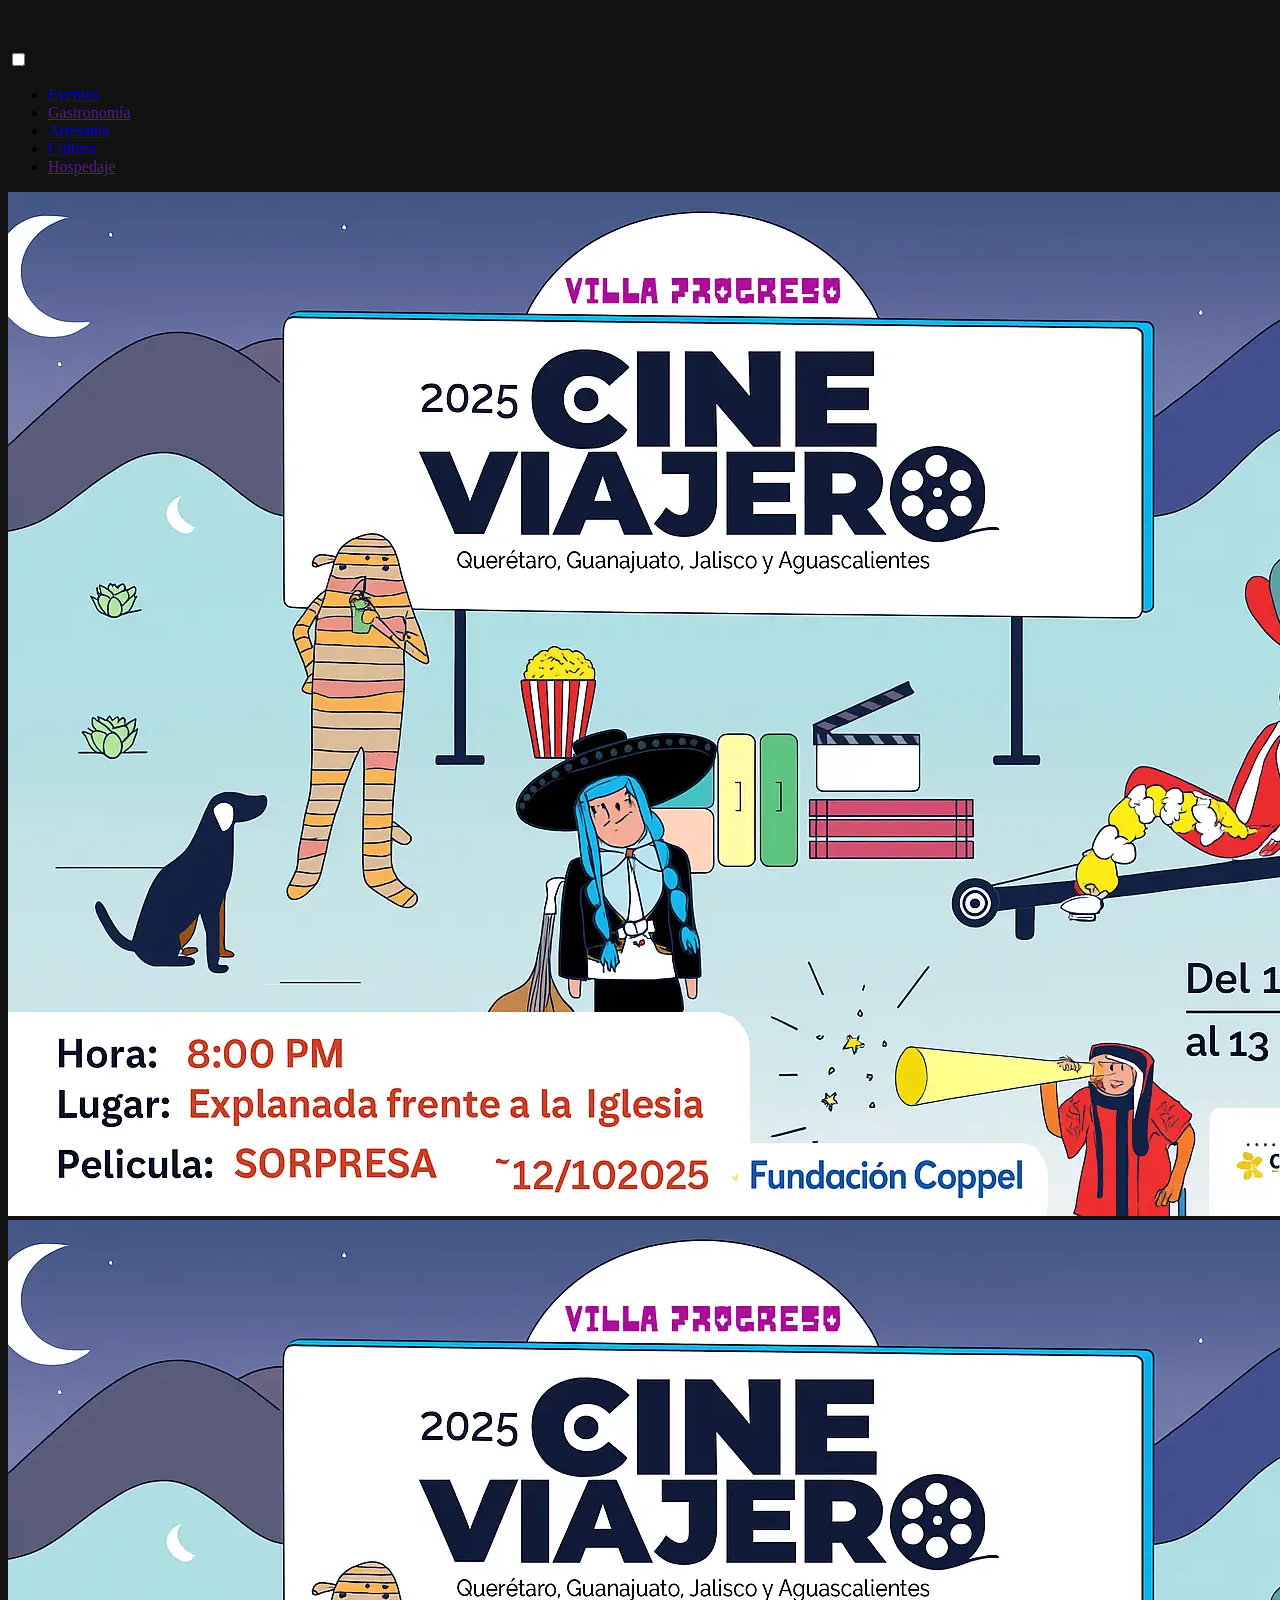
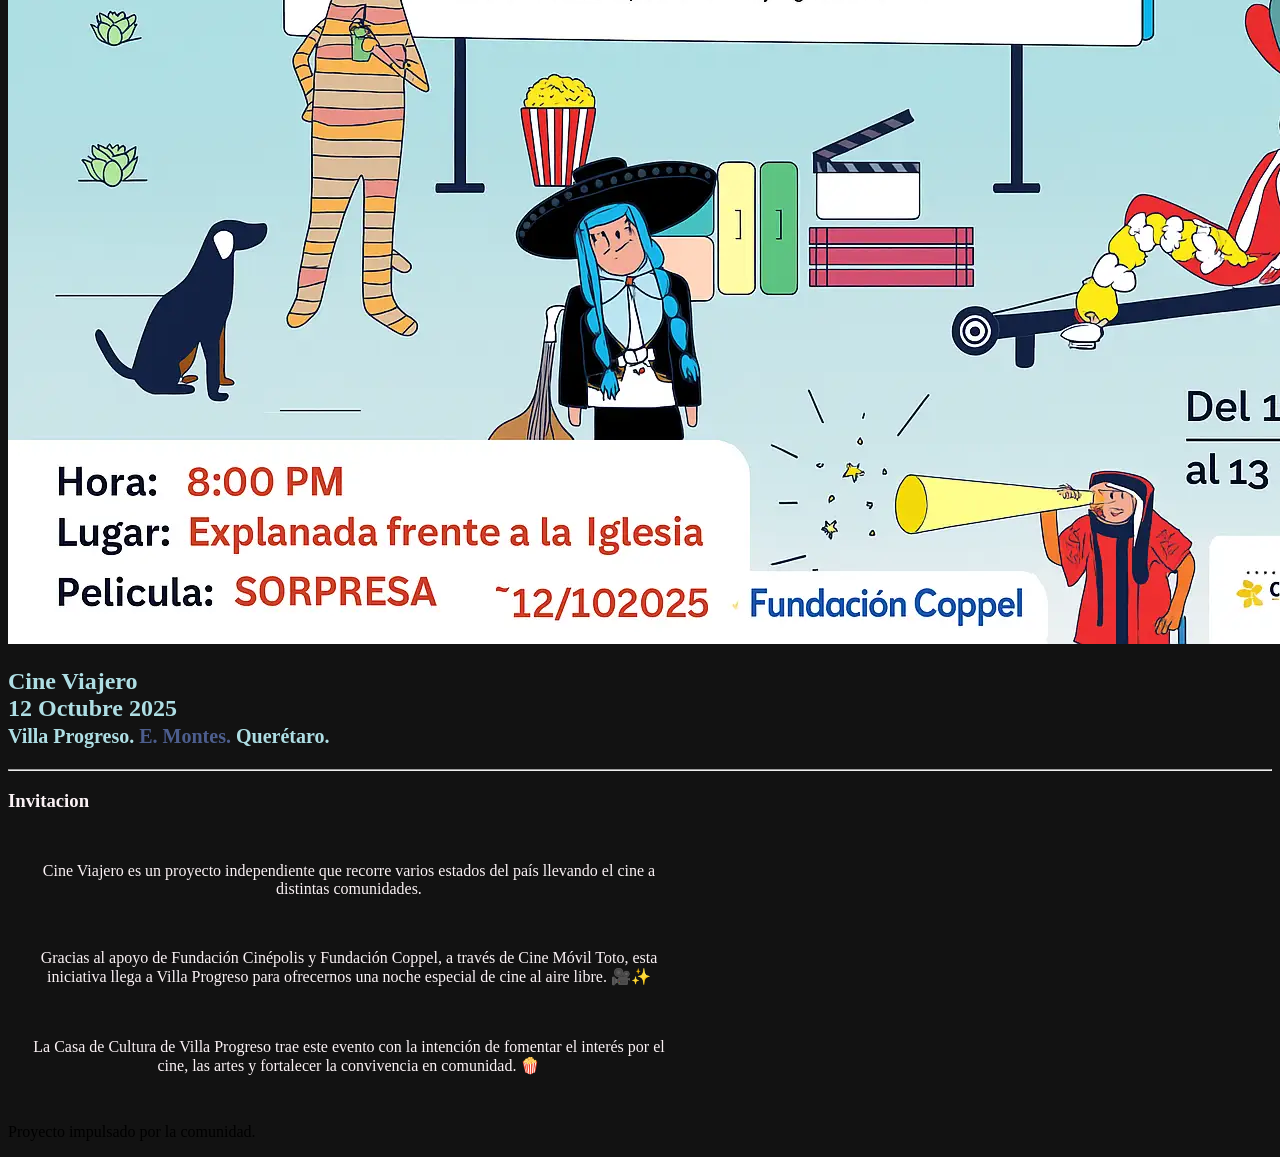
==== cineViajero.html @ 4c554a11 "se agrego evento cine viajero" ====
<!DOCTYPE html>
<html lang="es-MX">
  <head>
    <meta charset="UTF-8" />
    <meta name="viewport" content="width=device-width, initial-scale=1.0" />

    <title>Cine Viajero</title>

    <link
      rel="icon"
      sizes="16x16 32x32 48x48"
      type="image/x-icon"
      href="./assets/villaprogreso/ico/vpfav.ico"
    />

    <link rel="canonical" href="https://www.villaprogreso.com" />

    <meta
      name="description"
      content="Villa Progreso, considerada una de las joyas del semidesierto queretano, destaca por la riqueza de su cultura y tradición. Este emblemático lugar es reconocido por la elaboración de artesanías en ixtle, el aprovechamiento del maguey, su cerámica típica y, de manera especial, por la celebración en honor a San Miguel Arcángel, una festividad que reúne historia, devoción y comunidad."
    />

    <meta name="robots" content="Index, content" />
    <!-- <meta name="robots" content="Index, follow"> -->

    <meta name="theme-color" content="#226DAA" />

    <!-- open graph -->
    <!-- <meta property="og:title" content="Noche de Luna Villa Progreso" />
    <meta
      property="og:description"
      content="Noche de Luna, en Villa Progreso. Ezequiel Montes, Querétaro."
    />
    <meta property="og:image" content="./assets/carousel/eventos/ndle.webp" />
    <meta property="og:image:alt" content="Nocche de Luna ViLLA Progreso" /> -->

    <!-- <script defer src="js.js"></script> -->

    <link rel="stylesheet" href="./styles/styles.css" />
    <link rel="stylesheet" href="./styles/menu.css" />
    <link rel="stylesheet" href="./styles/conocenos.css" />
    <link rel="stylesheet" href="./styles/fiesta.css" />

    <!-- <link rel="stylesheet" href="./css/tablet.css" media="screen and (min-width: 600px)"> -->
    <!--media=s"creen and (width >= 600px)"-->
    <!-- <script defer src="./js/carousel.js"></script> -->
  </head>
  <body class="body">
    <header class="header">
      <nav class="nav container">
        <label for="" class="icox"></label>

        <figure class="nav__figure">
          <a href="./index.html">
            <img
              src="./assets/villaprogreso/ico/logoVilla.svg"
              alt=""
              class="nav__logo"
            />
          </a>
        </figure>

        <label class="nav__toggle">
          <input type="checkbox" id="menu-input" class="nav__input" />
        </label>

        <ul class="nav__list">
          <li class="nav__item">
            <a href="#" class="nav__link"> Eventos </a>
          </li>

          <li class="nav__item">
            <a href="" class="nav__link desabled"> Gastronomía</a>
          </li>

          <li class="nav__item">
            <a href="#" class="nav__link desabled"> Artesanía</a>
          </li>

          <li class="nav__item">
            <a href="#" class="nav__link desabled"> Cultura </a>
          </li>

          <li class="nav__item">
            <a href="" class="nav__link desabled"> Hospedaje </a>
          </li>
        </ul>
      </nav>
    </header>

    <main class="conocenos__main container">
      <div class="imgsBack">
        <div class="imgBack">
          <img
            src="./assets/carousel/eventos/cineviajero.webp"
            fetchpriority="high"
            alt=""
            class="imgbase"
          />
        </div>

        <picture class="imgfront">
          <img
            src="./assets/carousel/eventos/cineviajero.webp"
            alt=""
            style="object-fit: contain"
          />
          <!-- <figcaption>less</figcaption> -->
        </picture>
      </div>

      <article class="conocenos_article">
        <h2 id="evento__n">
          Cine Viajero<br />
           12 Octubre 2025<br>
          <small>Villa Progreso. <span id="se">E. Montes.</span> Querétaro.</small>
        </h2>

        <hr />

        <h3 id="cronograma__n">Invitacion</h3>
      </article>

      <section class="section__programa">
        <p class="tn">
          Cine Viajero es un proyecto independiente que recorre varios estados del país llevando el cine a distintas comunidades.

        </p>

        <p class="tn">
          Gracias al apoyo de Fundación Cinépolis y Fundación Coppel, a través de Cine Móvil Toto, esta iniciativa llega a Villa Progreso para ofrecernos una noche especial de cine al aire libre. 🎥✨

        </p>

        <p class="tn">
          La Casa de Cultura de Villa Progreso trae este evento con la intención de fomentar el interés por el cine, las artes y fortalecer la convivencia en comunidad. 🍿
        </p>
      </section>
    </main>

    <footer class="footer container">
      <p class="pn">Proyecto impulsado por la comunidad.</p>
    </footer>
  </body>
</html>
---- styles/fiesta.css ----
.body {
  background-color: oklch(0.18 0 0);
}

#evento__n {
  color: oklch(0.87 0.05 204.34);
}
#cronograma__n {
  color: oklch(0.97 0.01 0);
}

.th {
  color: oklch(0.87 0.09 82.75);
}
.tn {
  color: oklch(0.97 0.01 0);
  
}
.tnf {
  color: oklch(0.77 0.14 81.17);
}
#se {
  font-size: var(--espaciado-grande);
  color: oklch(0.49 0.08 268.7);
}
#hh {
  font-size: var(--espaciado-grande);
}

.section__programa {
  min-width: 300px;
  max-width: 650px;
  padding: 1em;
  display: grid;
  justify-self: center;
  text-align: center;
  gap: 1.2em;
}

.ab {
  margin: 1.2em;
}
.btnmm {
  font-size: var(--tamano-fuente-base);
  font-weight: bold;
  padding: 0.4em 1em;
  border-radius: var(--radio-borde);
  border: 2px solid oklch(0.65 0.14 64.22);
  color: oklch(0.97 0.01 0);
  align-self: center;
  text-decoration: none;
  text-align: center;
}

.galeN {
  display: grid;
  grid-template-columns: repeat(auto-fit, minmax(300px, 1fr));
  gap: 1rem;
  padding: 1em;

  img {
    border-radius: var(--radio-borde);
  }
}
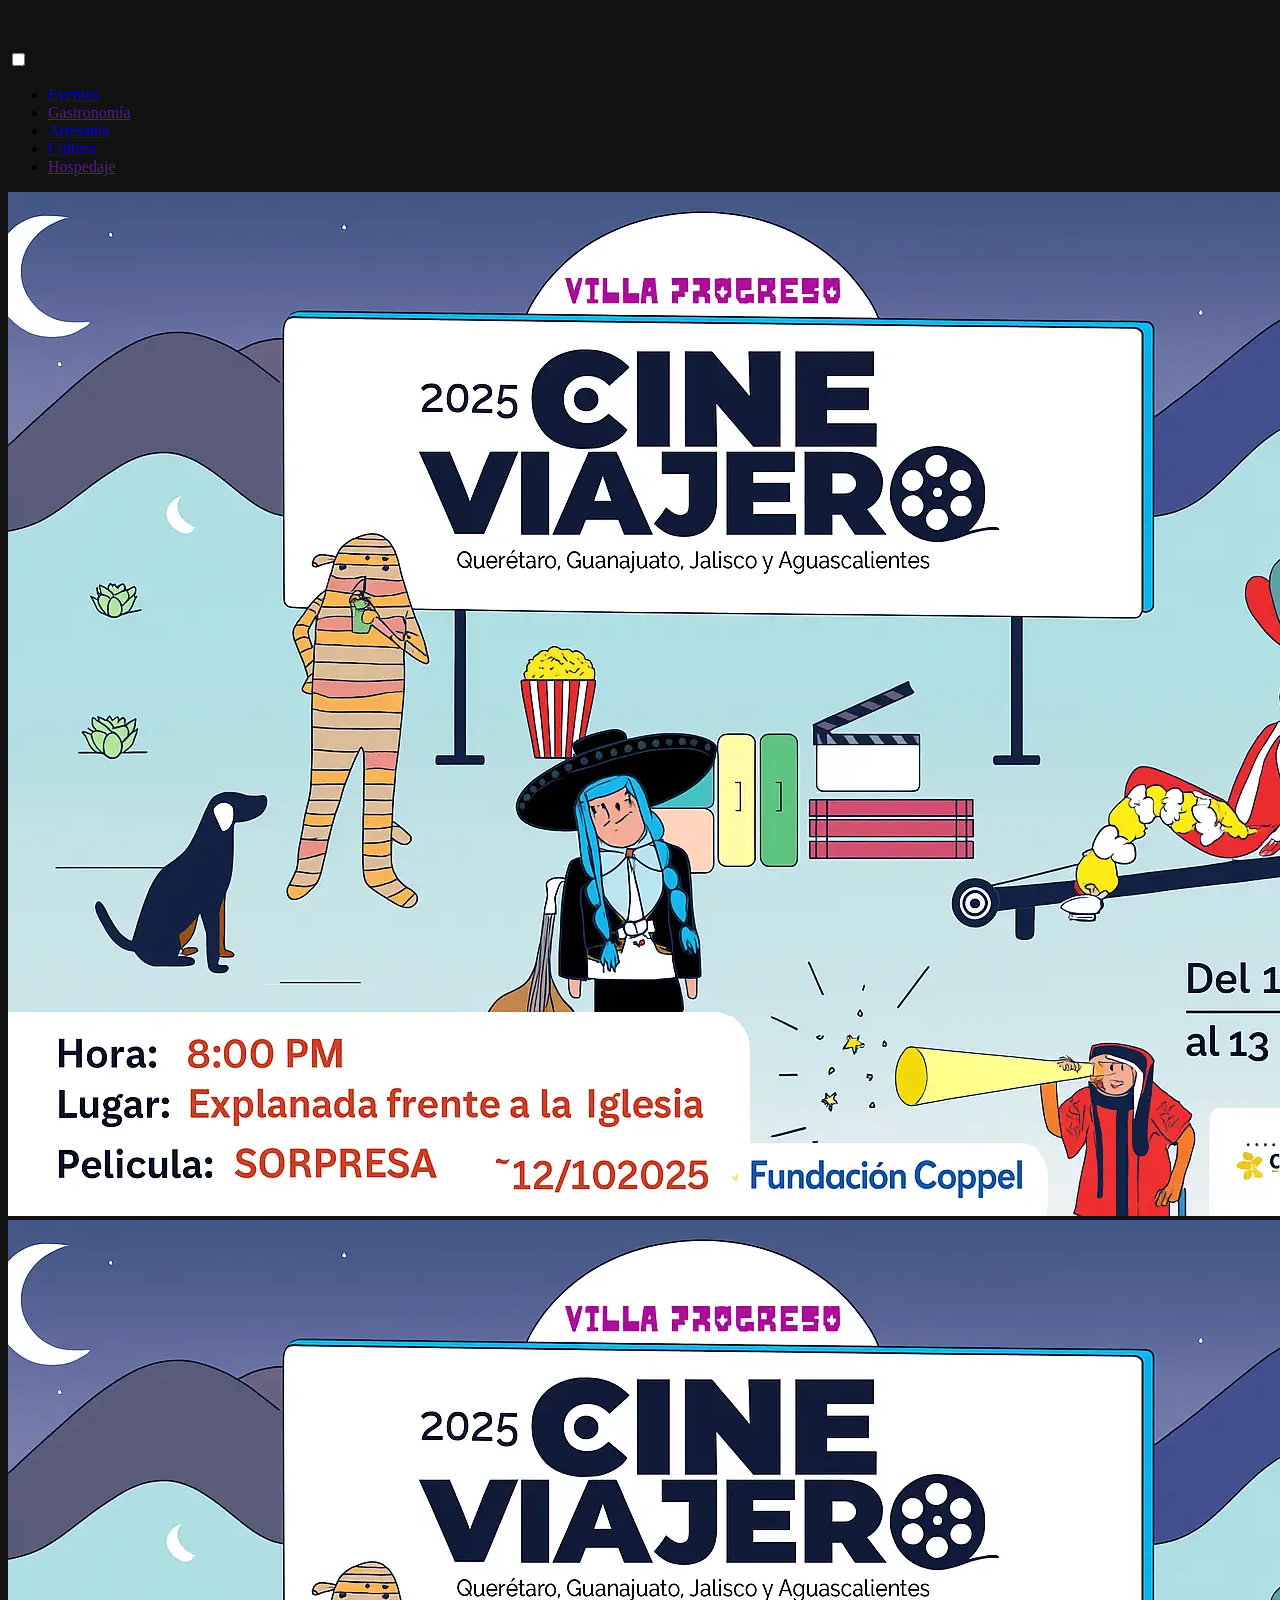
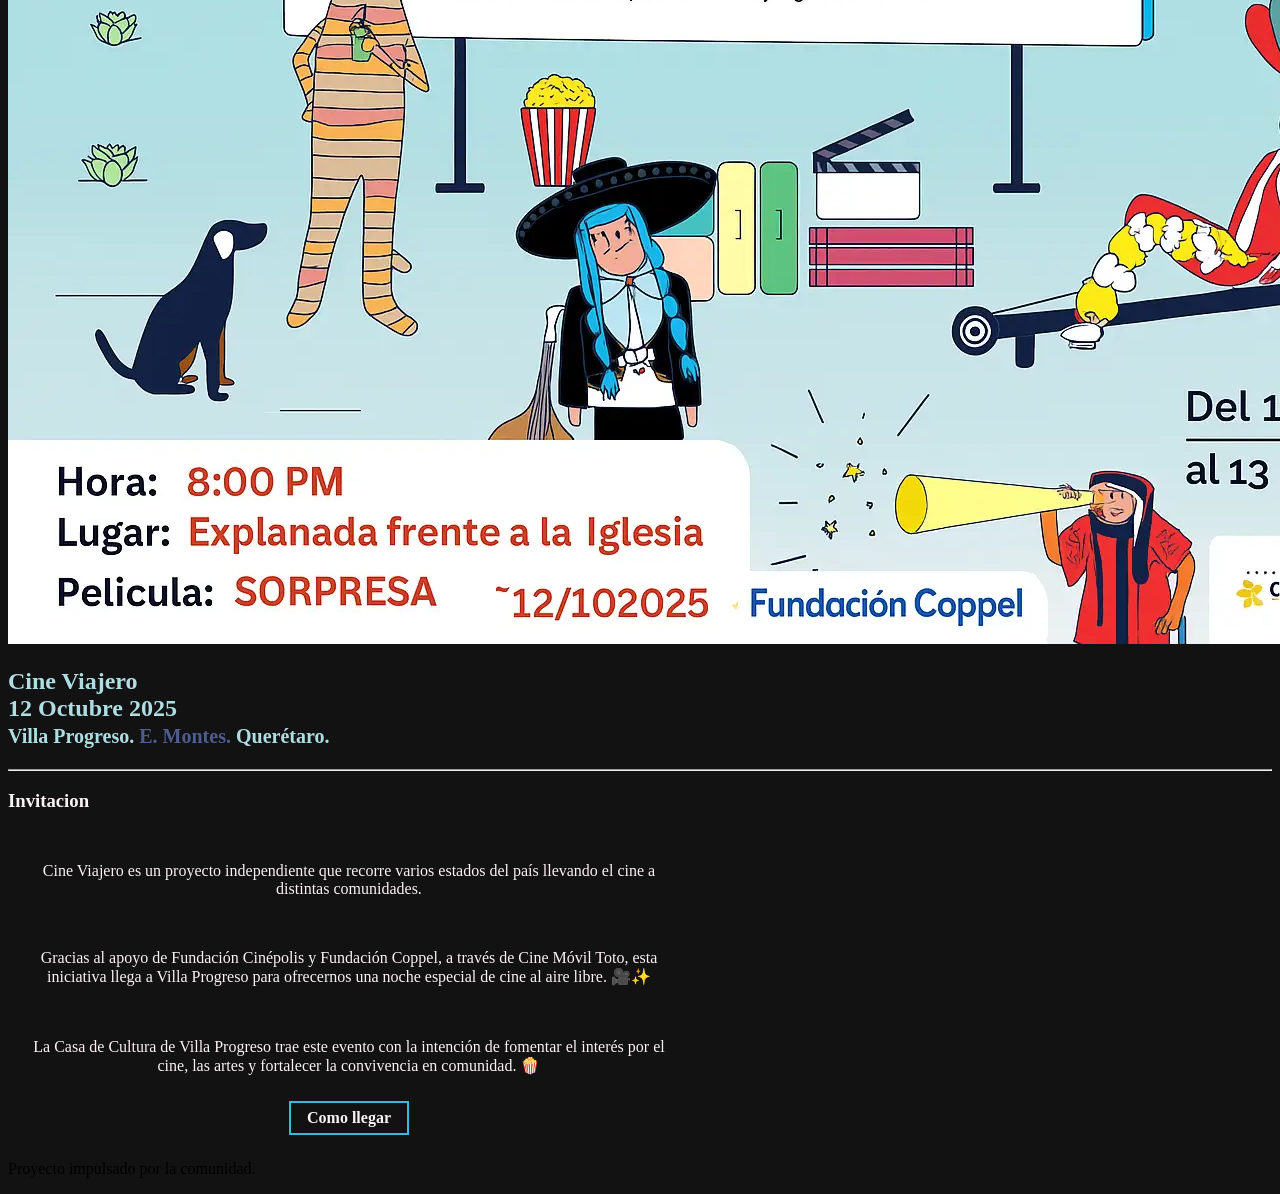
==== commit d11ceb1f: "se agrego boton como llegar a cine viajero" ====
--- a/cineViajero.html
+++ b/cineViajero.html
@@ -135,6 +135,10 @@
         <p class="tn">
           La Casa de Cultura de Villa Progreso trae este evento con la intención de fomentar el interés por el cine, las artes y fortalecer la convivencia en comunidad. 🍿
         </p>
+
+        <div>
+          <a href="https://maps.app.goo.gl/r5Zu7A92cgXkVy9F7" class="btnmm" target="_blank"> Como llegar</a>
+        </div>
       </section>
     </main>
 
--- a/styles/fiesta.css
+++ b/styles/fiesta.css
@@ -45,7 +45,7 @@
   font-weight: bold;
   padding: 0.4em 1em;
   border-radius: var(--radio-borde);
-  border: 2px solid oklch(0.65 0.14 64.22);
+  border: 2px solid oklch(0.74 0.12 215.66);
   color: oklch(0.97 0.01 0);
   align-self: center;
   text-decoration: none;
